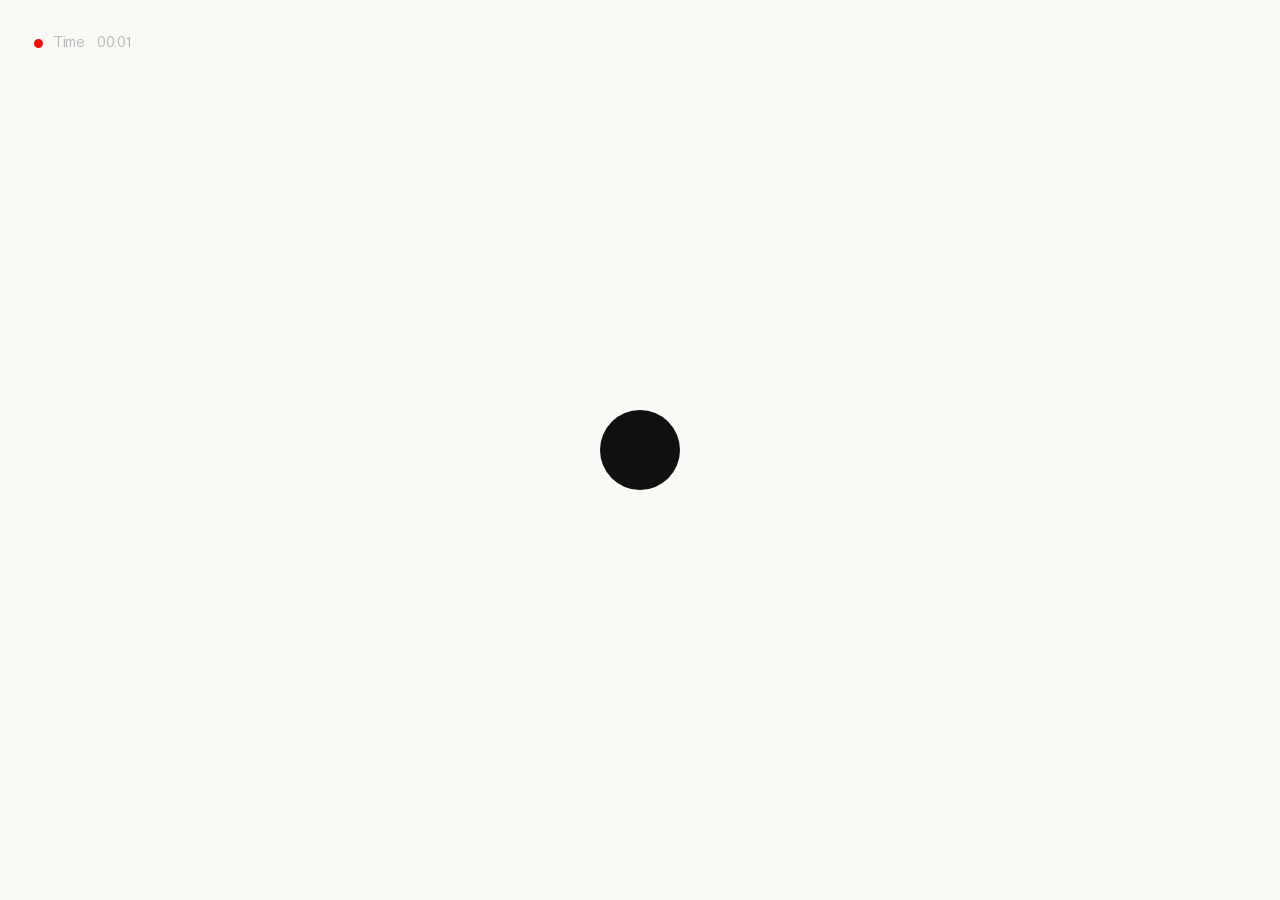
==== index.html @ 52f14169 "Initial project setup" ====
<!DOCTYPE html>
<html lang="sk">
  <head>
    <meta charset="UTF-8" />
    <meta name="viewport" content="width=device-width, initial-scale=1.0" />
    <title>Bodka</title>
    <link rel="stylesheet" href="./style.css" />
  </head>
  <body>
    <main class="landing-page">
      <header class="topbar">
        <div class="topbar__time">
          <span class="topbar__live-dot" aria-hidden="true"></span>
          <span class="topbar__label">Time</span>
          <span data-elapsed-time>00:00</span>
        </div>
      </header>

      <div class="top-dot" aria-hidden="true" data-top-dot></div>
      <div class="welcome-copy" data-welcome-copy>
        Welcome to <span>Time.</span>
      </div>
      <div class="welcome-note" data-welcome-note>
        Lorem ipsum dolor sit amet, consectetur adipiscing elit.
        <br />
        Integer posuere erat a ante venenatis dapibus.
      </div>
    </main>

    <script src="./script.js"></script>
  </body>
</html>
---- style.css ----
@font-face {
  font-family: "Neue Haas Grotesk Display Pro";
  src: url("./neue-haas-grotesk-display-pro-cufonfonts/NeueHaasDisplayLight.ttf")
    format("truetype");
  font-weight: 300;
  font-style: normal;
}

@font-face {
  font-family: "Neue Haas Grotesk Display Pro";
  src: url("./neue-haas-grotesk-display-pro-cufonfonts/NeueHaasDisplayRoman.ttf")
    format("truetype");
  font-weight: 400;
  font-style: normal;
}

@font-face {
  font-family: "Neue Haas Grotesk Display Pro";
  src: url("./neue-haas-grotesk-display-pro-cufonfonts/NeueHaasDisplayRomanItalic.ttf")
    format("truetype");
  font-weight: 400;
  font-style: italic;
}

@font-face {
  font-family: "Neue Haas Grotesk Display Pro";
  src: url("./neue-haas-grotesk-display-pro-cufonfonts/NeueHaasDisplayLightItalic.ttf")
    format("truetype");
  font-weight: 300;
  font-style: italic;
}

:root {
  --bg: #faf9f6;
  --ink: #101010;
  --muted: #b8b8b8;
}

* {
  box-sizing: border-box;
}

html,
body {
  margin: 0;
  min-height: 100%;
}

body {
  font-family: "Neue Haas Grotesk Display Pro", sans-serif;
  color: var(--ink);
  background: var(--bg);
}

.landing-page {
  position: relative;
  min-height: 100vh;
  overflow: hidden;
  background: var(--bg);
}

.topbar {
  position: absolute;
  inset: 0 0 auto 0;
  z-index: 2;
  display: flex;
  justify-content: flex-start;
  padding: 34px 34px 0;
  pointer-events: none;
}

.topbar__time {
  display: inline-flex;
  align-items: center;
  gap: 10px;
  font-size: 0.9rem;
  color: var(--muted);
  letter-spacing: -0.02em;
}

.topbar__live-dot {
  width: 9px;
  height: 9px;
  border-radius: 999px;
  background: #f10d0d;
}

.topbar__label {
  margin-right: 2px;
}

.top-dot {
  position: absolute;
  top: calc(0px - clamp(54px, 6.3vw, 80px));
  left: 50%;
  width: clamp(54px, 6.3vw, 80px);
  aspect-ratio: 1;
  border-radius: 50%;
  background: #111111;
  transform: translate(-50%, -50%) scale(var(--dot-scale, 1));
  transition:
    top 2200ms cubic-bezier(0.22, 1, 0.36, 1),
    transform 280ms cubic-bezier(0.22, 1, 0.36, 1);
  will-change: top, transform;
}

.top-dot.is-settled {
  top: 50%;
}

.welcome-copy {
  position: absolute;
  top: 50%;
  left: 50%;
  z-index: 1;
  font-size: clamp(2rem, 5vw, 4.2rem);
  line-height: 0.98;
  font-weight: 300;
  letter-spacing: -0.04em;
  color: var(--ink);
  white-space: nowrap;
  transform: translate(-50%, calc(-50% + var(--copy-shift, 42px)));
  opacity: var(--copy-opacity, 0);
  transition:
    opacity 220ms ease,
    transform 280ms cubic-bezier(0.22, 1, 0.36, 1);
  pointer-events: none;
}

.welcome-copy span {
  font-style: italic;
  font-weight: 300;
}

.welcome-note {
  position: absolute;
  top: 50%;
  left: 50%;
  z-index: 1;
  width: min(72vw, 340px);
  text-align: center;
  font-size: clamp(0.88rem, 1.18vw, 1.06rem);
  line-height: 1.08;
  letter-spacing: -0.01em;
  font-weight: 300;
  color: var(--muted);
  transform: translate(-50%, calc(-50% + var(--note-shift, 92px)));
  opacity: var(--note-opacity, 0);
  transition:
    opacity 180ms ease,
    transform 260ms cubic-bezier(0.22, 1, 0.36, 1);
  pointer-events: none;
}

@media (max-width: 640px) {
  .topbar {
    padding: 24px 20px 0;
  }

  .topbar__time {
    gap: 8px;
    font-size: 0.78rem;
  }

  .top-dot {
    top: calc(0px - clamp(48px, 11vw, 66px));
    width: clamp(48px, 11vw, 66px);
  }

  .welcome-copy {
    font-size: clamp(1.7rem, 8vw, 2.8rem);
    white-space: normal;
    width: min(84vw, 320px);
    text-align: center;
  }

  .welcome-note {
    width: min(86vw, 280px);
    font-size: 0.82rem;
  }
}
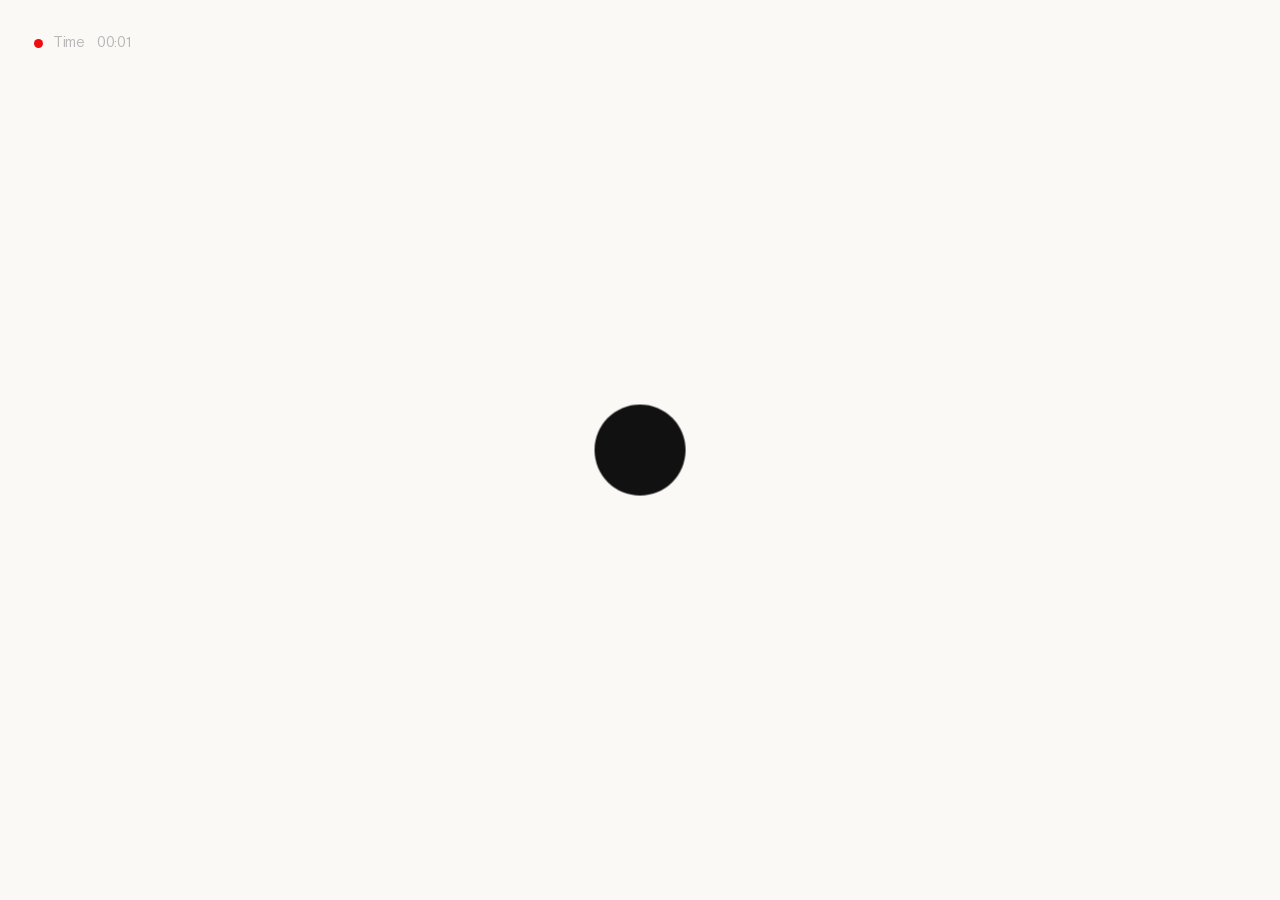
==== commit d6018704: "Refine interactive dot experience" ====
--- a/index.html
+++ b/index.html
@@ -8,15 +8,25 @@
   </head>
   <body>
     <main class="landing-page">
+      <canvas class="background-dots" aria-hidden="true" data-background-dots></canvas>
+      <div class="interactive-dots" aria-hidden="true" data-interactive-dots></div>
       <header class="topbar">
         <div class="topbar__time">
           <span class="topbar__live-dot" aria-hidden="true"></span>
           <span class="topbar__label">Time</span>
           <span data-elapsed-time>00:00</span>
         </div>
+        <button class="topbar__back-button" type="button" data-back-button>
+          Back
+        </button>
       </header>
 
-      <div class="top-dot" aria-hidden="true" data-top-dot></div>
+      <button
+        class="top-dot"
+        type="button"
+        aria-label="Interagovať s bodkou"
+        data-top-dot
+      ></button>
       <div class="welcome-copy" data-welcome-copy>
         Welcome to <span>Time.</span>
       </div>
@@ -25,7 +35,16 @@
         <br />
         Integer posuere erat a ante venenatis dapibus.
       </div>
+      <section class="dot-stat" aria-live="polite" data-dot-stat>
+        <div class="dot-stat__value" data-dot-stat-value>70%</div>
+        <div class="dot-stat__label" data-dot-stat-label>sem nejaky popis/informacia</div>
+      </section>
+      <div class="dot-hint" data-dot-hint>Click the dot in time</div>
     </main>
+    <div class="custom-cursor" aria-hidden="true" data-custom-cursor>
+      <div class="custom-cursor__ring"></div>
+      <div class="custom-cursor__arrow"></div>
+    </div>
 
     <script src="./script.js"></script>
   </body>
--- a/style.css
+++ b/style.css
@@ -52,6 +52,11 @@
   background: var(--bg);
 }
 
+body.cursor-active,
+body.cursor-active button {
+  cursor: none;
+}
+
 .landing-page {
   position: relative;
   min-height: 100vh;
@@ -59,12 +64,71 @@
   background: var(--bg);
 }
 
+.background-dots {
+  position: absolute;
+  inset: 0;
+  z-index: 0;
+  width: 100%;
+  height: 100%;
+  transition: opacity 240ms ease;
+}
+
+.background-dots.is-hidden {
+  opacity: 0;
+}
+
+.interactive-dots {
+  position: absolute;
+  inset: 0;
+  z-index: 1;
+  pointer-events: none;
+}
+
+.interactive-dots.is-active {
+  pointer-events: auto;
+}
+
+.interactive-dot {
+  position: absolute;
+  border: 0;
+  border-radius: 999px;
+  background: rgba(184, 184, 184, 0.56);
+  transform: translate(-50%, -50%) scale(var(--interactive-dot-scale, 1));
+  transition:
+    opacity 220ms ease,
+    background-color 220ms ease,
+    box-shadow 300ms ease,
+    transform 360ms cubic-bezier(0.22, 1, 0.36, 1);
+  appearance: none;
+  padding: 0;
+  pointer-events: none;
+}
+
+.interactive-dots.is-active .interactive-dot {
+  pointer-events: auto;
+}
+
+.interactive-dot.is-selected {
+  background: rgba(184, 184, 184, 0.66);
+  box-shadow: 0 0 0 10px rgba(184, 184, 184, 0.1);
+}
+
+.interactive-dot.is-pressing {
+  background: rgba(184, 184, 184, 0.76);
+}
+
+.interactive-dot:focus-visible {
+  outline: 1px solid rgba(16, 16, 16, 0.22);
+  outline-offset: 8px;
+}
+
 .topbar {
   position: absolute;
   inset: 0 0 auto 0;
   z-index: 2;
   display: flex;
-  justify-content: flex-start;
+  justify-content: space-between;
+  align-items: flex-start;
   padding: 34px 34px 0;
   pointer-events: none;
 }
@@ -91,21 +155,51 @@
 
 .top-dot {
   position: absolute;
-  top: calc(0px - clamp(54px, 6.3vw, 80px));
+  z-index: 1;
+  top: calc(0px - clamp(62px, 7.1vw, 92px));
   left: 50%;
-  width: clamp(54px, 6.3vw, 80px);
+  width: clamp(62px, 7.1vw, 92px);
   aspect-ratio: 1;
   border-radius: 50%;
   background: #111111;
-  transform: translate(-50%, -50%) scale(var(--dot-scale, 1));
+  border: 0;
+  padding: 0;
+  transform: translate(-50%, -50%)
+    scale(calc(var(--dot-scale, 1) * var(--dot-active-scale, 1)));
   transition:
     top 2200ms cubic-bezier(0.22, 1, 0.36, 1),
-    transform 280ms cubic-bezier(0.22, 1, 0.36, 1);
+    left 320ms cubic-bezier(0.22, 1, 0.36, 1),
+    background-color 320ms cubic-bezier(0.22, 1, 0.36, 1),
+    box-shadow 360ms cubic-bezier(0.22, 1, 0.36, 1),
+    transform 360ms cubic-bezier(0.22, 1, 0.36, 1);
   will-change: top, transform;
+  appearance: none;
+  cursor: pointer;
+  box-shadow: inset 0 0 0 0 rgba(184, 184, 184, 0);
+  -webkit-font-smoothing: antialiased;
 }
 
 .top-dot.is-settled {
   top: 50%;
+}
+
+.top-dot.is-pulsing {
+  animation: dotPulse 1800ms ease-in-out infinite;
+}
+
+.top-dot.is-activated {
+  background: transparent;
+  animation: none;
+  box-shadow:
+    inset 0 0 0 8px var(--muted),
+    0 0 0 1px rgba(184, 184, 184, 0.2),
+    0 0 0 12px rgba(184, 184, 184, 0.05);
+  left: calc(50% - 62px);
+}
+
+.top-dot:focus-visible {
+  outline: 1px solid rgba(16, 16, 16, 0.28);
+  outline-offset: 8px;
 }
 
 .welcome-copy {
@@ -117,19 +211,25 @@
   line-height: 0.98;
   font-weight: 300;
   letter-spacing: -0.04em;
-  color: var(--ink);
+  color: var(--copy-color, var(--ink));
   white-space: nowrap;
   transform: translate(-50%, calc(-50% + var(--copy-shift, 42px)));
   opacity: var(--copy-opacity, 0);
   transition:
-    opacity 220ms ease,
-    transform 280ms cubic-bezier(0.22, 1, 0.36, 1);
+    color 280ms ease,
+    opacity 360ms ease,
+    transform 420ms cubic-bezier(0.22, 1, 0.36, 1);
   pointer-events: none;
 }
 
 .welcome-copy span {
   font-style: italic;
   font-weight: 300;
+}
+
+.welcome-copy.is-muted {
+  --copy-color: var(--muted);
+  opacity: 0.12;
 }
 
 .welcome-note {
@@ -137,7 +237,7 @@
   top: 50%;
   left: 50%;
   z-index: 1;
-  width: min(72vw, 340px);
+  width: min(52vw, 250px);
   text-align: center;
   font-size: clamp(0.88rem, 1.18vw, 1.06rem);
   line-height: 1.08;
@@ -147,9 +247,167 @@
   transform: translate(-50%, calc(-50% + var(--note-shift, 92px)));
   opacity: var(--note-opacity, 0);
   transition:
-    opacity 180ms ease,
-    transform 260ms cubic-bezier(0.22, 1, 0.36, 1);
-  pointer-events: none;
+    opacity 320ms ease,
+    transform 400ms cubic-bezier(0.22, 1, 0.36, 1);
+  pointer-events: none;
+}
+
+.welcome-note.is-hidden {
+  opacity: 0;
+}
+
+.dot-stat {
+  position: absolute;
+  top: 50%;
+  left: 50%;
+  z-index: 2;
+  display: flex;
+  flex-direction: column;
+  align-items: center;
+  gap: 12px;
+  transform: translate(-50%, -50%);
+  opacity: 0;
+  transition:
+    opacity 260ms ease,
+    transform 320ms cubic-bezier(0.22, 1, 0.36, 1);
+  pointer-events: none;
+}
+
+.dot-stat.is-visible {
+  opacity: 1;
+  transform: translate(-50%, calc(-50% - 6px));
+}
+
+.dot-stat__value {
+  font-size: clamp(5.2rem, 16vw, 8.4rem);
+  line-height: 0.88;
+  letter-spacing: -0.08em;
+  font-weight: 300;
+  color: var(--ink);
+}
+
+.dot-stat__label {
+  max-width: min(48vw, 360px);
+  text-align: center;
+  font-size: clamp(1rem, 1.25vw, 1.18rem);
+  line-height: 1.08;
+  letter-spacing: -0.02em;
+  font-weight: 300;
+  color: var(--muted);
+}
+
+.dot-hint {
+  position: absolute;
+  top: var(--hint-top, 50%);
+  left: 50%;
+  z-index: 2;
+  width: min(60vw, 220px);
+  text-align: center;
+  font-size: clamp(0.84rem, 1.05vw, 0.98rem);
+  line-height: 1.08;
+  letter-spacing: -0.01em;
+  font-weight: 300;
+  color: var(--muted);
+  transform: translate(-50%, calc(-50% + var(--hint-shift, 76px)));
+  opacity: var(--hint-opacity, 0);
+  transition:
+    opacity 220ms ease,
+    transform 280ms cubic-bezier(0.22, 1, 0.36, 1);
+  pointer-events: none;
+}
+
+.dot-hint.is-active-message {
+  width: auto;
+  max-width: min(60vw, 320px);
+  text-align: left;
+  white-space: nowrap;
+  left: calc(50% - 28px);
+  transform: translate(0, -50%);
+}
+
+.topbar__back-button {
+  border: 1.5px solid rgba(16, 16, 16, 0.56);
+  border-radius: 999px;
+  background: rgba(250, 249, 246, 0.92);
+  color: var(--ink);
+  min-width: 80px;
+  min-height: 48px;
+  padding: 0 20px;
+  font: inherit;
+  font-size: 0.84rem;
+  letter-spacing: -0.02em;
+  line-height: 1;
+  font-weight: 400;
+  opacity: 0;
+  transform: translateY(-8px);
+  transition:
+    opacity 220ms ease,
+    transform 280ms cubic-bezier(0.22, 1, 0.36, 1),
+    background-color 180ms ease,
+    border-color 180ms ease;
+  pointer-events: none;
+  appearance: none;
+  cursor: pointer;
+}
+
+.topbar__back-button.is-visible {
+  opacity: 1;
+  transform: translateY(0);
+  pointer-events: auto;
+}
+
+.topbar__back-button:hover {
+  background: rgba(250, 249, 246, 1);
+  border-color: rgba(16, 16, 16, 0.72);
+}
+
+.topbar__back-button:focus-visible {
+  outline: 1px solid rgba(16, 16, 16, 0.28);
+  outline-offset: 3px;
+}
+
+.custom-cursor {
+  position: fixed;
+  top: 0;
+  left: 0;
+  z-index: 5;
+  width: 0;
+  height: 0;
+  opacity: 0;
+  pointer-events: none;
+  transition: opacity 180ms ease;
+}
+
+.custom-cursor.is-visible {
+  opacity: 1;
+}
+
+.custom-cursor__ring {
+  display: none;
+}
+
+.custom-cursor__arrow {
+  position: absolute;
+  width: 32px;
+  height: 32px;
+  background: #8d8a86;
+  clip-path: polygon(0 0, 18% 100%, 46% 60%, 100% 75%);
+  transform: translate(2px, 1px) rotate(-8deg);
+  filter: drop-shadow(0 1px 1px rgba(16, 16, 16, 0.12));
+}
+
+@keyframes dotPulse {
+  0% {
+    transform: translate(-50%, -50%) scale(var(--dot-scale, 1));
+  }
+
+  50% {
+    transform: translate(-50%, -50%) scale(calc(var(--dot-scale, 1) * 1.14));
+  }
+
+  100% {
+    transform: translate(-50%, -50%) scale(var(--dot-scale, 1));
+  }
 }
 
 @media (max-width: 640px) {
@@ -162,9 +420,16 @@
     font-size: 0.78rem;
   }
 
+  .topbar__back-button {
+    min-width: 72px;
+    min-height: 44px;
+    padding: 0 16px;
+    font-size: 0.76rem;
+  }
+
   .top-dot {
-    top: calc(0px - clamp(48px, 11vw, 66px));
-    width: clamp(48px, 11vw, 66px);
+    top: calc(0px - clamp(54px, 12vw, 74px));
+    width: clamp(54px, 12vw, 74px);
   }
 
   .welcome-copy {
@@ -175,7 +440,26 @@
   }
 
   .welcome-note {
-    width: min(86vw, 280px);
+    width: min(72vw, 220px);
     font-size: 0.82rem;
   }
-}
+
+  .dot-stat__value {
+    font-size: clamp(4rem, 20vw, 5.8rem);
+  }
+
+  .dot-stat__label {
+    max-width: min(70vw, 260px);
+    font-size: 0.92rem;
+  }
+
+  .dot-hint {
+    width: min(72vw, 200px);
+    font-size: 0.78rem;
+  }
+
+  .custom-cursor__arrow {
+    width: 28px;
+    height: 28px;
+  }
+}
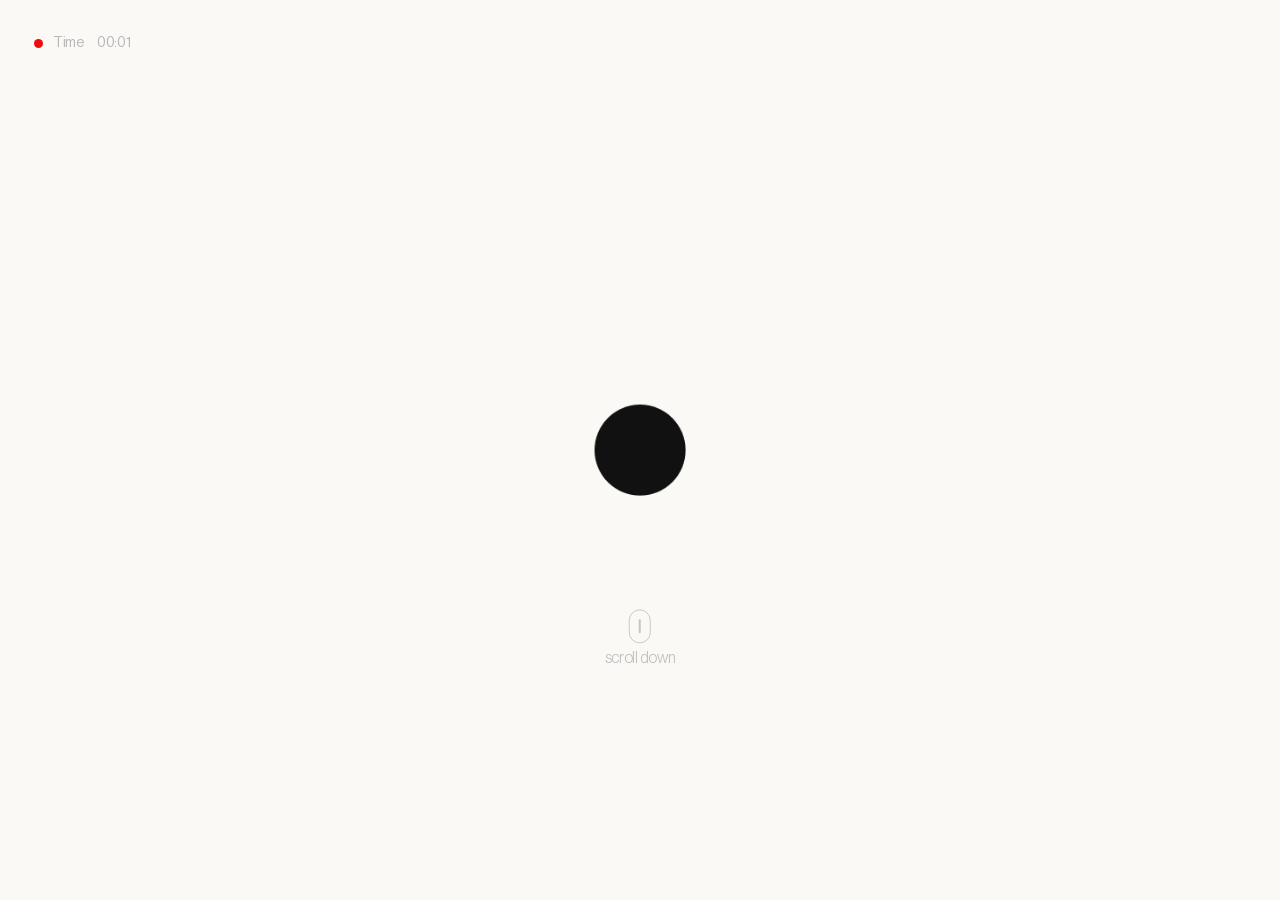
==== commit a90b3fc3: "Polish questionnaire layout and interactions" ====
--- a/index.html
+++ b/index.html
@@ -27,13 +27,30 @@
         aria-label="Interagovať s bodkou"
         data-top-dot
       ></button>
+      <div class="scroll-indicator" aria-hidden="true" data-scroll-indicator>
+        <div class="scroll-indicator__icon">
+          <div class="scroll-indicator__line"></div>
+        </div>
+        <div class="scroll-indicator__label">scroll down</div>
+      </div>
       <div class="welcome-copy" data-welcome-copy>
         Welcome to <span>Time.</span>
       </div>
+      <div class="return-copy" data-return-copy>
+        Chceš sa stať aj ty
+        <br />
+        bodom v čase?
+      </div>
+      <button class="return-cta" type="button" data-return-cta>
+        <span class="return-cta__label">ADD YOUR DATA</span>
+        <span class="return-cta__arrow" aria-hidden="true"></span>
+      </button>
       <div class="welcome-note" data-welcome-note>
-        Lorem ipsum dolor sit amet, consectetur adipiscing elit.
+        We all have the same time.
         <br />
-        Integer posuere erat a ante venenatis dapibus.
+        The difference is where it disappears.
+        <br />
+        Just a point in time.
       </div>
       <section class="dot-stat" aria-live="polite" data-dot-stat>
         <div class="dot-stat__value" data-dot-stat-value>70%</div>
--- a/style.css
+++ b/style.css
@@ -30,6 +30,14 @@
   font-style: italic;
 }
 
+@font-face {
+  font-family: "Neue Haas Grotesk Display Pro";
+  src: url("./neue-haas-grotesk-display-pro-cufonfonts/NeueHaasDisplayThin.ttf")
+    format("truetype");
+  font-weight: 200;
+  font-style: normal;
+}
+
 :root {
   --bg: #faf9f6;
   --ink: #101010;
@@ -50,6 +58,11 @@
   font-family: "Neue Haas Grotesk Display Pro", sans-serif;
   color: var(--ink);
   background: var(--bg);
+  transition: opacity 220ms ease;
+}
+
+body.is-page-transitioning {
+  opacity: 0;
 }
 
 body.cursor-active,
@@ -179,6 +192,10 @@
   -webkit-font-smoothing: antialiased;
 }
 
+.top-dot.is-disabled {
+  cursor: default;
+}
+
 .top-dot.is-settled {
   top: 50%;
 }
@@ -197,6 +214,63 @@
   left: calc(50% - 62px);
 }
 
+.top-dot.is-return-mode {
+  top: 50%;
+  left: 50%;
+  background: #111111;
+  box-shadow: none;
+  opacity: 0;
+  pointer-events: none;
+}
+
+.scroll-indicator {
+  position: absolute;
+  top: 50%;
+  left: 50%;
+  z-index: 1;
+  display: flex;
+  flex-direction: column;
+  align-items: center;
+  gap: 8px;
+  transform: translate(-50%, calc(-50% + 188px));
+  opacity: var(--scroll-indicator-opacity, 1);
+  transition:
+    opacity 240ms ease,
+    transform 360ms cubic-bezier(0.22, 1, 0.36, 1);
+  pointer-events: none;
+}
+
+.scroll-indicator.is-hidden {
+  opacity: 0;
+  transform: translate(-50%, calc(-50% + 198px));
+}
+
+.scroll-indicator__icon {
+  width: 22px;
+  height: 34px;
+  border: 1.5px solid rgba(184, 184, 184, 0.72);
+  border-radius: 999px;
+  display: flex;
+  justify-content: center;
+  align-items: center;
+}
+
+.scroll-indicator__line {
+  width: 1.5px;
+  height: 14px;
+  border-radius: 999px;
+  background: rgba(184, 184, 184, 0.82);
+}
+
+.scroll-indicator__label {
+  font-family: "Neue Haas Grotesk Display Pro", sans-serif;
+  font-size: clamp(0.72rem, 1.7vw, 1rem);
+  line-height: 0.96;
+  letter-spacing: -0.02em;
+  font-weight: 300;
+  color: rgba(184, 184, 184, 0.92);
+}
+
 .top-dot:focus-visible {
   outline: 1px solid rgba(16, 16, 16, 0.28);
   outline-offset: 8px;
@@ -213,7 +287,7 @@
   letter-spacing: -0.04em;
   color: var(--copy-color, var(--ink));
   white-space: nowrap;
-  transform: translate(-50%, calc(-50% + var(--copy-shift, 42px)));
+  transform: translate(-50%, calc(-50% + var(--copy-shift, 18px)));
   opacity: var(--copy-opacity, 0);
   transition:
     color 280ms ease,
@@ -230,6 +304,120 @@
 .welcome-copy.is-muted {
   --copy-color: var(--muted);
   opacity: 0.12;
+}
+
+.welcome-copy.is-return-copy {
+  opacity: 0;
+}
+
+.return-copy {
+  position: absolute;
+  top: 50%;
+  left: 50%;
+  z-index: 1;
+  font-size: clamp(2rem, 5vw, 4.2rem);
+  line-height: 0.98;
+  font-weight: 200;
+  letter-spacing: -0.04em;
+  color: var(--ink);
+  white-space: nowrap;
+  text-align: center;
+  transform: translate(-50%, calc(-50% - 82px));
+  opacity: 0;
+  transition:
+    opacity 320ms ease,
+    transform 420ms cubic-bezier(0.22, 1, 0.36, 1);
+  pointer-events: none;
+}
+
+.return-copy span {
+  font-style: italic;
+  font-weight: 300;
+}
+
+.return-copy.is-visible {
+  opacity: 1;
+  transform: translate(-50%, calc(-50% - 90px));
+}
+
+.return-cta {
+  position: absolute;
+  left: 50%;
+  bottom: 92px;
+  z-index: 2;
+  display: inline-flex;
+  align-items: center;
+  gap: 16px;
+  height: 42px;
+  padding: 0 24px;
+  border: 1.5px solid rgba(16, 16, 16, 0.58);
+  border-radius: 999px;
+  background: rgba(250, 249, 246, 0.94);
+  color: var(--ink);
+  font: inherit;
+  font-size: 0.9rem;
+  letter-spacing: -0.03em;
+  font-weight: 300;
+  transform: translateX(-50%);
+  opacity: 0;
+  transition:
+    opacity 240ms ease,
+    transform 320ms cubic-bezier(0.22, 1, 0.36, 1),
+    border-color 180ms ease,
+    background-color 180ms ease;
+  pointer-events: none;
+  appearance: none;
+}
+
+.return-cta.is-visible {
+  opacity: 1;
+  transform: translateX(-50%) translateY(0);
+  pointer-events: auto;
+}
+
+.return-cta__label {
+  white-space: nowrap;
+}
+
+.return-cta__arrow {
+  position: relative;
+  width: 18px;
+  height: 12px;
+  display: inline-block;
+}
+
+.return-cta__arrow::before,
+.return-cta__arrow::after {
+  content: "";
+  position: absolute;
+  right: 0;
+  top: 50%;
+}
+
+.return-cta__arrow::before {
+  width: 18px;
+  height: 1.5px;
+  background: rgba(16, 16, 16, 0.82);
+  transform: translateY(-50%);
+}
+
+.return-cta__arrow::after {
+  width: 8px;
+  height: 8px;
+  border-top: 1.5px solid rgba(16, 16, 16, 0.82);
+  border-right: 1.5px solid rgba(16, 16, 16, 0.82);
+  background: transparent;
+  transform: translateY(-50%) rotate(45deg);
+}
+
+.return-cta:hover {
+  background: rgba(250, 249, 246, 1);
+  border-color: rgba(16, 16, 16, 0.72);
+}
+
+.return-cta:focus-visible {
+  outline: 1px solid rgba(16, 16, 16, 0.28);
+  outline-offset: 4px;
 }
 
 .welcome-note {
@@ -244,7 +432,7 @@
   letter-spacing: -0.01em;
   font-weight: 300;
   color: var(--muted);
-  transform: translate(-50%, calc(-50% + var(--note-shift, 92px)));
+  transform: translate(-50%, calc(-50% + var(--note-shift, 102px)));
   opacity: var(--note-opacity, 0);
   transition:
     opacity 320ms ease,
@@ -427,9 +615,37 @@
     font-size: 0.76rem;
   }
 
+  .return-cta {
+    bottom: 72px;
+    height: 38px;
+    gap: 12px;
+    padding: 0 18px;
+    font-size: 0.78rem;
+  }
+
   .top-dot {
     top: calc(0px - clamp(54px, 12vw, 74px));
     width: clamp(54px, 12vw, 74px);
+  }
+
+  .scroll-indicator {
+    gap: 6px;
+    transform: translate(-50%, calc(-50% + 152px));
+  }
+
+  .scroll-indicator__icon {
+    width: 18px;
+    height: 28px;
+    border-width: 1.5px;
+  }
+
+  .scroll-indicator__line {
+    width: 1.5px;
+    height: 12px;
+  }
+
+  .scroll-indicator__label {
+    font-size: clamp(0.68rem, 3.8vw, 0.92rem);
   }
 
   .welcome-copy {
